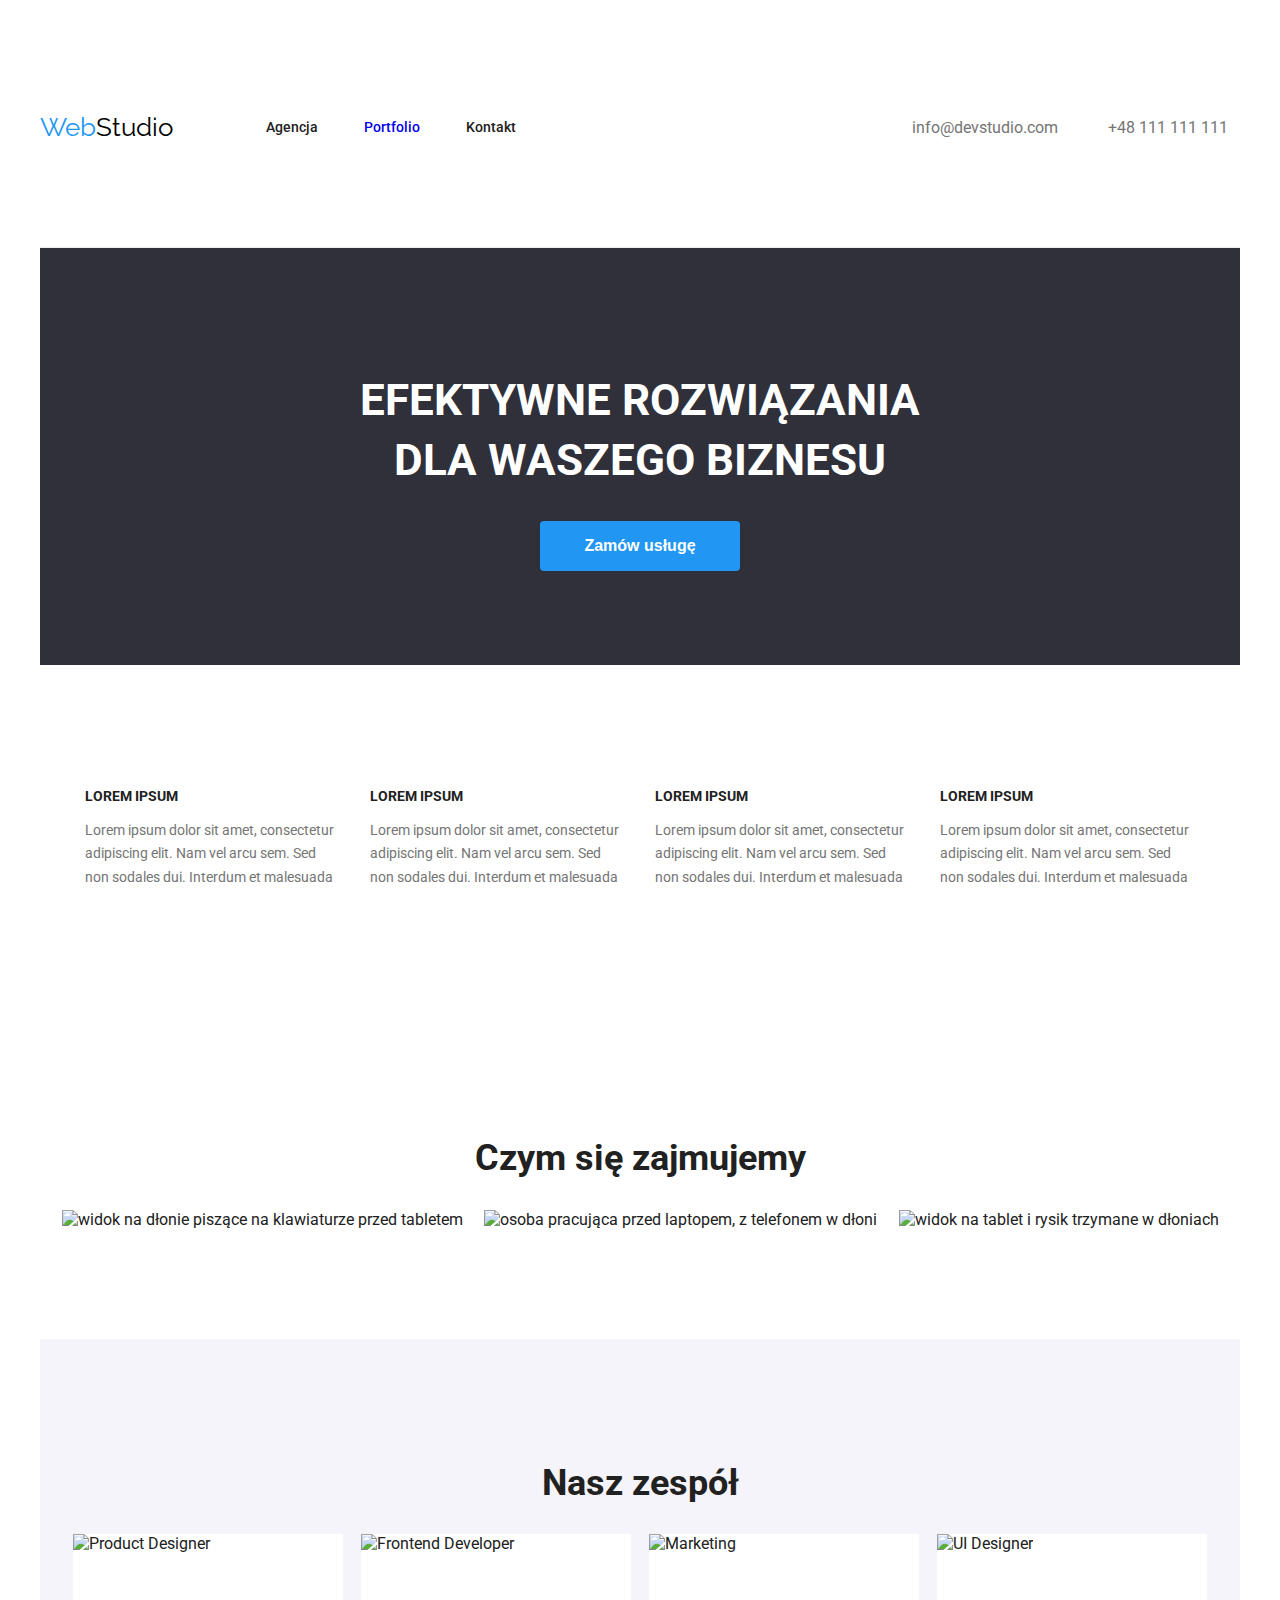
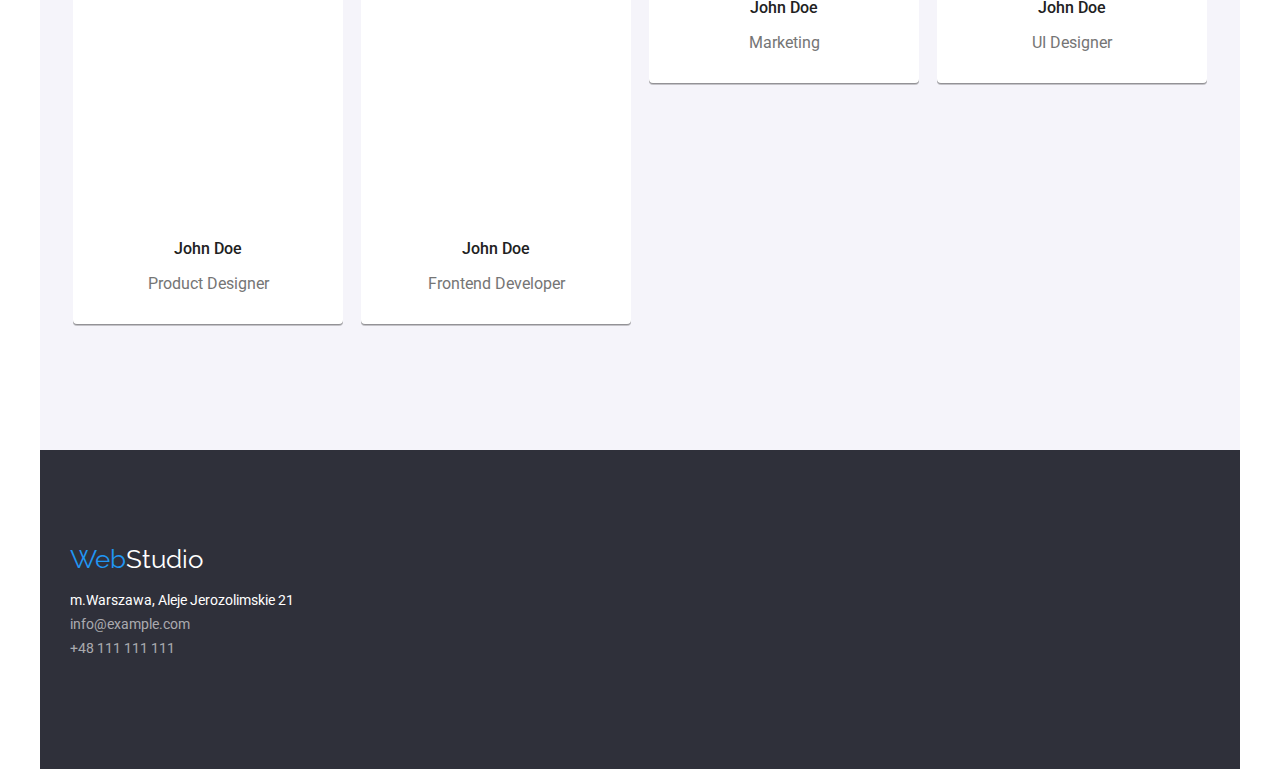
==== index.html @ fbffecd2 "29.05" ====
<!DOCTYPE html>
<html lang="en">
  <head>
    <meta charset="UTF-8" />
    <meta http-equiv="X-UA-Compatible" content="IE=edge" />
    <meta name="viewport" content="width=device-width, initial-scale=1.0" />
    <link rel="stylesheet" href="node_modules/modern-normalize/modern-normalize.css">
    <link rel="preconnect" href="https://fonts.googleapis.com" />
    <link rel="preconnect" href="https://fonts.gstatic.com" crossorigin />
    <link
      href="https://fonts.googleapis.com/css2?family=Raleway:wght@700&family=Roboto:wght@400;500;700;900&display=swap"
      rel="stylesheet"
    />
    <link rel="stylesheet" href="./css/styles.css" />
    <title>Studio</title>
  </head>
  <body>
    <header class="header container section">
      <nav class="navigation">
        <a href="index.html" class="logotype link"><span class="highlight">Web</span>Studio</a>
        <ul class="navigation-items">
          <li class="navigation-item"><a href="" class="link">Agencja</a></li>
          <li class="navigation-item"><a href="portfolio.html" class="link">Portfolio</a></li>
          <li class="navigation-item"><a href="" class="link">Kontakt</a></li>
        </ul>
      </nav>
      <ul class="header-contact">
        <li class="contact-item1"><a href="mailto:info@devstudio.com" class="link contact">info@devstudio.com</a></li>
        <li class="contact-item2"><a href="tel:+48111111111" class="link contact">+48 111 111 111</a></li>
      </ul>
    </header>
    <main>
      <section class="head container section">
        <h1 class="head-title">EFEKTYWNE ROZWIĄZANIA DLA WASZEGO BIZNESU</h1>
        <button class="head-button" type="button">Zamów usługę</button>
      </section>
      <section class="contents container section">
        <ul class="contents-items">
          <li>
            <h3 class="contents-title">LOREM IPSUM</h3>
            <p class="contents-text">
              Lorem ipsum dolor sit amet, consectetur adipiscing elit. Nam vel arcu sem. Sed non
              sodales dui. Interdum et malesuada
            </p>
          </li>
          <li>
            <h3 class="contents-title">LOREM IPSUM</h3>
            <p class="contents-text">
              Lorem ipsum dolor sit amet, consectetur adipiscing elit. Nam vel arcu sem. Sed non
              sodales dui. Interdum et malesuada
            </p>
          </li>
          <li>
            <h3 class="contents-title">LOREM IPSUM</h3>
            <p class="contents-text">
              Lorem ipsum dolor sit amet, consectetur adipiscing elit. Nam vel arcu sem. Sed non
              sodales dui. Interdum et malesuada
            </p>
          </li>
          <li>
            <h3 class="contents-title">LOREM IPSUM</h3>
            <p class="contents-text">
              Lorem ipsum dolor sit amet, consectetur adipiscing elit. Nam vel arcu sem. Sed non
              sodales dui. Interdum et malesuada
            </p>
          </li>
        </ul>
      </section>
      <section class="expansion container section">
        <h2 class="expansion-title">Czym się zajmujemy</h2>
        <ul class="expansion-img">
          <li>
            <img
              src="https://raw.githubusercontent.com/LuizaRaczylo/goit-markup-hw-01/main/images/box%201.jpg"
              alt="widok na dłonie piszące na klawiaturze przed tabletem"
              width="370"
              height="294"
            />
          </li>
          <li>
            <img
              src="https://raw.githubusercontent.com/LuizaRaczylo/goit-markup-hw-01/main/images/box%202.jpg"
              alt="osoba pracująca przed laptopem, z telefonem w dłoni"
              width="370"
              height="294"
            />
          </li>
          <li>
            <img
              src="https://raw.githubusercontent.com/LuizaRaczylo/goit-markup-hw-01/main/images/box%203.jpg"
              alt="widok na tablet i rysik trzymane w dłoniach"
              width="370"
              height="294"
            />
          </li>
        </ul>
      </section>
      <section class="team container section">
        <h2 class="team-title">Nasz zespół</h2>
        <ul class="team-items">
          <li>
            <figure class="team-item">
              <img class="team-image"
                src="https://raw.githubusercontent.com/LuizaRaczylo/goit-markup-hw-02/main/images/jd1.jpg"
                alt="Product Designer"
                width="270"
                height="260"
              />
              <figcaption class="team-name">
                <p class="team-name-line1">John Doe</p>
                <p class="team-name-line2">Product Designer</p>
              </figcaption>
            </figure>
          </li>
          <li>
            <figure class="team-item">
              <img class="team-image"
                src="https://raw.githubusercontent.com/LuizaRaczylo/goit-markup-hw-02/main/images/jd2.jpg"
                alt="Frontend Developer"
                width="270"
                height="260"
              />
              <figcaption class="team-name">
                <p class="team-name-line1">John Doe</p>
                <p class="team-name-line2">Frontend Developer</p>
              </figcaption>
            </figure>
          </li>
          <li>
            <figure class="team-item">
              <img
                src="https://raw.githubusercontent.com/LuizaRaczylo/goit-markup-hw-02/main/images/jd3.jpg"
                alt="Marketing"
                width="270"
                height="260"
              />
              <figcaption class="team-name">
                <p class="team-name-line1">John Doe</p>
                <p class="team-name-line2">Marketing</p>
              </figcaption>
            </figure>
          </li>
          <li>
            <figure class="team-item">
              <img
                src="https://raw.githubusercontent.com/LuizaRaczylo/goit-markup-hw-02/main/images/jd4.jpg"
                alt="UI Designer"
                width="270"
                height="260"
              />
              <figcaption class="team-name">
                <p class="team-name-line1">John Doe</p>
                <p class="team-name-line2">UI Designer</p>
              </figcaption>
            </figure>
          </li>
        </ul>
      </section>
    </main>
    <footer class="footer container section">
      <a href="index.html" class="footer-link"><span class="highlight">Web</span>Studio</a>
      <address class="footer-address">
        <ul>
          <li>m.Warszawa, Aleje Jerozolimskie 21</li>
          <li><a href="mailto:info@example.com" class="link">info@example.com</a></li>
          <li><a href="tel:+48111111111" class="link">+48 111 111 111</a></li>
        </ul>
      </address>
    </footer>
  </body>
</html>
---- css/styles.css ----
*,
*::before,
*::after {
    box-sizing: border-box;
}
body {
    font-family: 'Roboto', sans-serif;
    font-weight: 400, 500, 700, 900;
    color:#212121;
}
:root {
    --brand-color: #2196F3;
    --detail-color: #757575;
    --bright-color: #FFFFFF;
    --body-color: #2F303A;
    --detail-font: 14px;
    --subject-font: 16px;
}
h1, h2, h3, {
    margin: 0;
    padding: 0;
}
ul {
    padding: 0;
}
.container {
    width: 1200px;
    margin: 0 auto;
}
.section {
    padding-top: 94px;
    padding-bottom: 94px;
}
.header {
    display: flex;
    background: var(--bright-color);
    border-bottom: 1px solid #ECECEC;
}
.header .navigation {
    display: flex;
    align-items: center;
    justify-content: space-between;
}
.header-contact {
    display: flex; 
    align-items: center;
    margin-left: auto;
    margin-right: 12px;
}
.contact-item1 {
    margin-right: 50px;
}
.logotype, .footer-link {
    font-family: 'Raleway', sans-serif;
    font-size: 26px;
    line-height: 1.19;
}
.logotype {
    color: #000000;
    margin-right: 93px;
}
.highlight {
    color: var(--brand-color);
}
.footer-link {
    color: var(--bright-color);
}
ul {
    list-style-type: none;
}
.link, .footer-link {
    text-decoration: none;
}
.navigation-items {
    font-weight: 500;
    font-size: var(--detail-font);
    line-height: 1.14;
    display: flex;
    justify-content: space-between;
}
.navigation-item {
    margin-right: 46px;
}
.navigation-items .link:visited {
    color:#212121;
}
.link:hover,
.link:focus,
.footer-link:hover,
.footer-link:focus,
.footer-address .link:hover,
.footer-address .link:focus,
.navigation-items .link:hover,
.navigation-items .link:focus {
    color: var(--brand-color);
}
.footer-address .link,
.footer-address .link:visited {
    color: #FFFFFF99;
}
.contact,
.contact .link:visited {
    color: var(--detail-color);
}
.head {
    background-color: var(--body-color);
    display: flex;
    flex-direction: column;
    justify-content: center;
    align-items: center;
}
.head-title {
    font-size: 44px;
    line-height: 1.36;
    text-shadow: 0px 4px 4px 0px #000000 25%;
    max-width: 600px;
    text-align: center;
}
.head> .head-button,
.head>.head-button:active {
    background-color: var(--brand-color);
    width: 200px;
    height: 50px;
    font-size: var(--subject-font);
    font-weight: 700;
    line-height: 1.875;
    border: none;
    border-radius: 4px;
}
.head-title, .head-button {
    color: var(--bright-color);
}
/* lorem ipsum */
.contents-title {
    font-size: var(--detail-font);
    line-height: 1.14;
}
.contents-text {
    color: var(--detail-color);
    font-size: var(--detail-font);
    line-height: 1.71;
}
.contents-items {
    display: flex;
    justify-content: center;
    align-items: center;
    padding-left: 30px;
    padding-right: 30px;
}
.contents-items li {
    width: 270px;
    margin-right: 15px;
    margin-left: 15px;
}
/* czym się zajmujemy */
.expansion-title, .team-title {
    font-size: 36px;
    line-height: 1.16;
    display: flex;
    justify-content: center;
}
.expansion-img {
    display: flex;
    justify-content: space-evenly;
}
/* nasz zespół */
.team {
    background-color: #F5F4FA;
}
.team-name {
    font-size: var(--subject-font);
    line-height: 1.17;
    text-align: center;
}
.team-name-line1 {
    color: #212121;
    font-weight: 500;
    padding-top: 30px;
}
.team-name-line2 {
    color: var(--detail-color);
    font-size: var(--subject-font);
    padding-bottom: 30px;
}
.team-item {
    margin: 0;
    width: 270px;
    background-color: #FFFFFF;
    border-bottom-right-radius: 4px;
    border-bottom-left-radius: 4px;
    box-shadow: 0px 2px rgba(0, 0, 0, 0.2), 0px 1px rgba(0, 0, 0, 0.14), 0px 1px rgba(0, 0, 0, 0.12)
}
.team-image {
    display: block;
}
.team-items {
    display: flex;
    justify-content: space-evenly;
    margin-left: 15px;
    margin-right: 15px;
}
.team-items li {
    width: 270px;
}
/* stopka*/
.footer {
    background-color: var(--body-color);
}
.footer-address {
    color: var(--bright-color);
    font-style: normal;
    font-size: var(--detail-font);
    line-height: 1.71;
    margin-left: 30px;
}
.footer-link {
    margin-left: 30px;
}
/* portfolio - przyciski z filtrami*/
.filter-button {
    background-color: #F5F4FA;
    font-family: Roboto;
    font-size: var(--subject-font);
    font-weight: 500;
    border: none;
    padding: 6px 22px;
    cursor: pointer;
    background: #F5F4FA;
    border-radius: 4px;
    line-height: 1.6;
}
.filter {
    display: flex;
    justify-content: center;
}
.filter1, .filter5 {
    width: 121px;
    margin-right: 8px;
}
.filter2 {
    width: 93px;
    margin-right: 8px;
}
.filter3 {
    width: 114px;
    margin-right: 8px;
}
.filter4 {
    width: 91px;
    margin-right: 8px;
}
[type=button]:hover,
[type=button]:active {
    background-color: var(--brand-color);
    color: var(--bright-color);
    background: var(--brand-color);
    box-shadow: 0px 3px 1px rgba(0, 0, 0, 0.1), 0px 1px 2px rgba(0, 0, 0, 0.08),
        0px 2px 2px rgba(0, 0, 0, 0.12);
    border-radius: 4px;
    cursor: pointer;
}
/*sitka z ofertą*/
.offer {
    padding-bottom: 94px;
}
.offer-item {
    color: #212121;
    font-weight: 700;
    font-size: 18px;
    line-height: 2;
}
.offer-class {
    display: flex;
    justify-content: center;
    align-content: center;
    flex-wrap: wrap;
    margin-left: -10px;
    margin-top: -10px;
}
.offer-class-item {
    width: 370px;    
    margin-left: 10px;
    margin-top: 10px;

}
.offer-class-img {
    margin: 0;
}
.offer-category {
    color: var(--detail-color);
    font-size: var(--subject-font);
    line-height: 1.875;
}
.offer-image{
    display: block;
}
.offer-class-img figcaption {
    padding: 20px 24px;
    border: 1px solid #EEEEEE;
}
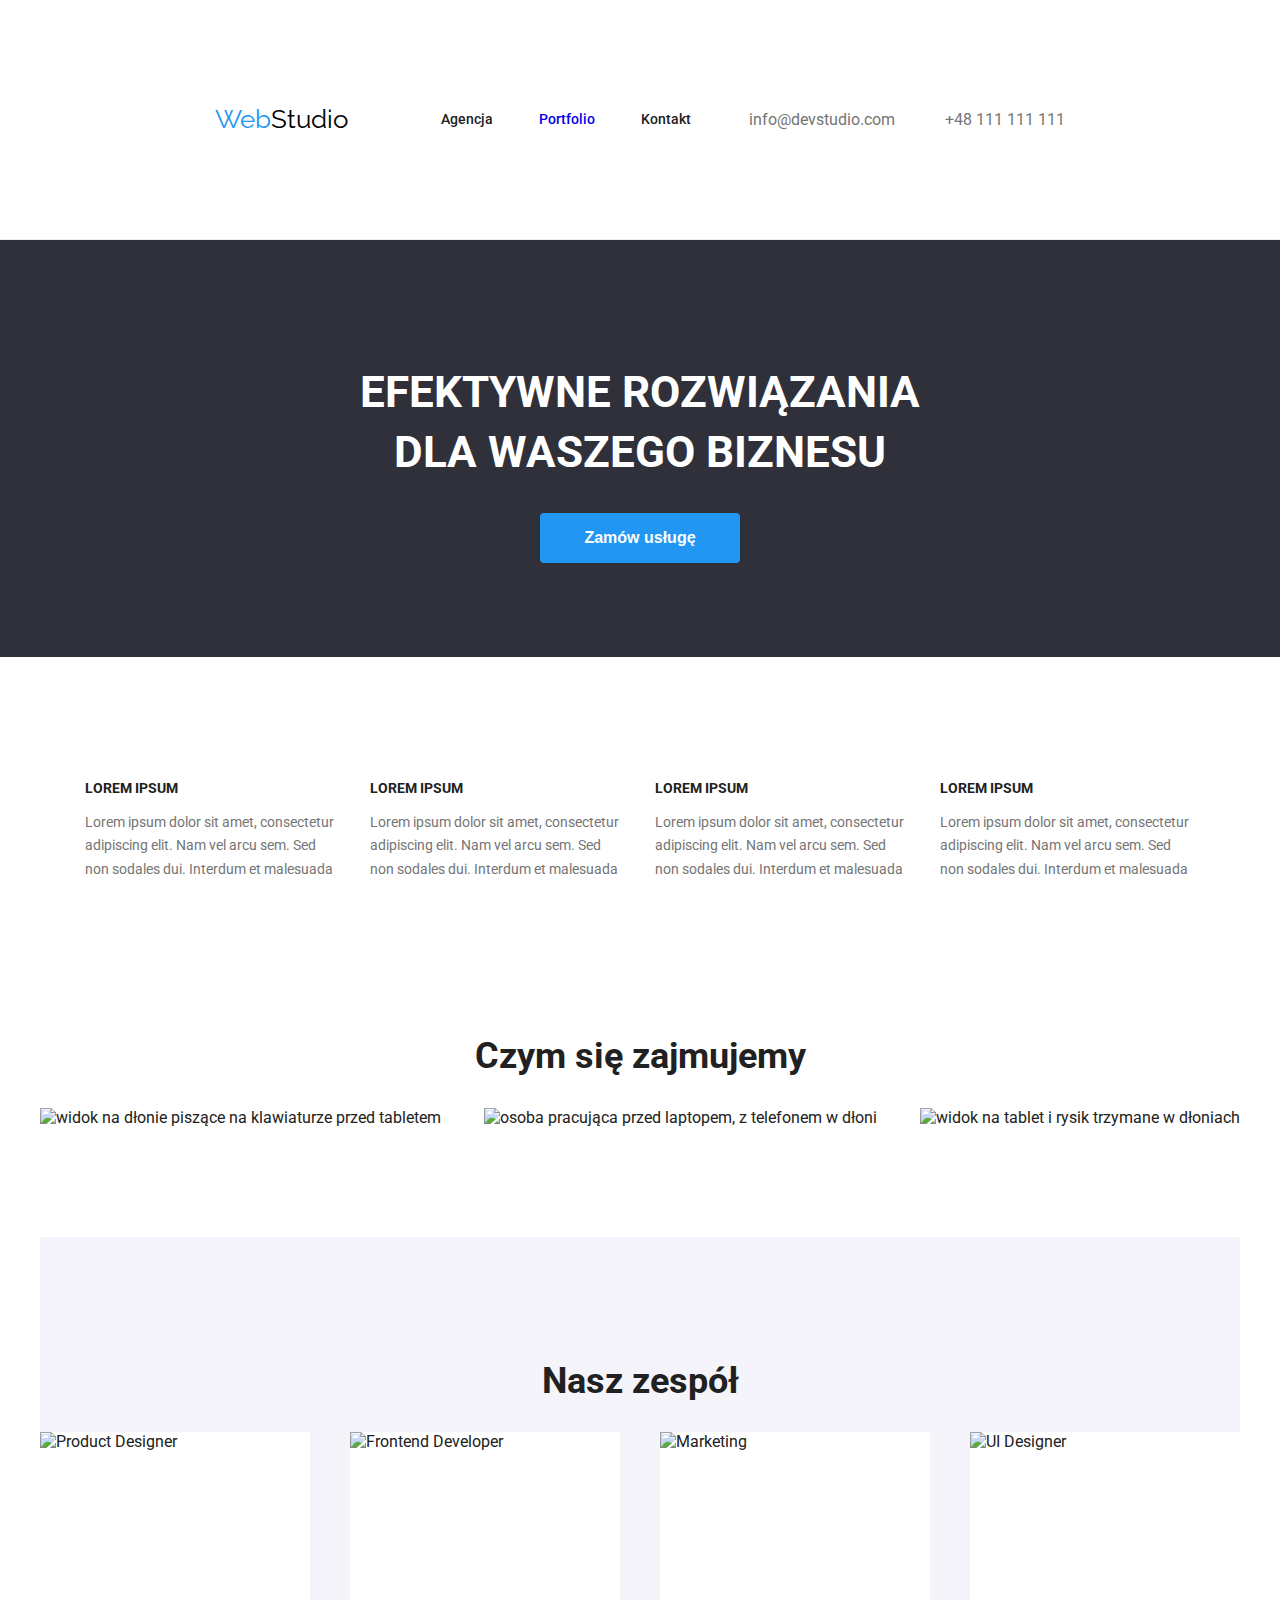
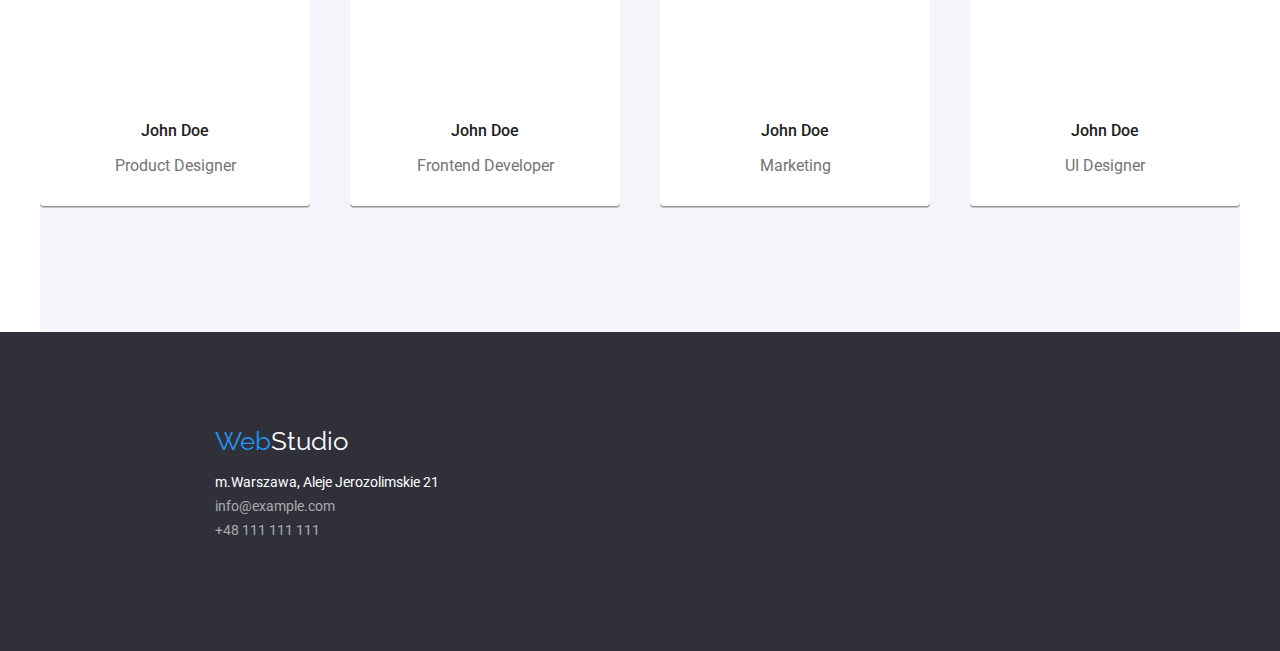
==== commit 7b037d5d: "poprawki 31.05" ====
--- a/index.html
+++ b/index.html
@@ -15,7 +15,7 @@
     <title>Studio</title>
   </head>
   <body>
-    <header class="header container section">
+    <header class="header section">
       <nav class="navigation">
         <a href="index.html" class="logotype link"><span class="highlight">Web</span>Studio</a>
         <ul class="navigation-items">
@@ -30,7 +30,7 @@
       </ul>
     </header>
     <main>
-      <section class="head container section">
+      <section class="head section">
         <h1 class="head-title">EFEKTYWNE ROZWIĄZANIA DLA WASZEGO BIZNESU</h1>
         <button class="head-button" type="button">Zamów usługę</button>
       </section>
@@ -128,7 +128,7 @@
           </li>
           <li>
             <figure class="team-item">
-              <img
+              <img class="team-image"
                 src="https://raw.githubusercontent.com/LuizaRaczylo/goit-markup-hw-02/main/images/jd3.jpg"
                 alt="Marketing"
                 width="270"
@@ -142,7 +142,7 @@
           </li>
           <li>
             <figure class="team-item">
-              <img
+              <img class="team-image"
                 src="https://raw.githubusercontent.com/LuizaRaczylo/goit-markup-hw-02/main/images/jd4.jpg"
                 alt="UI Designer"
                 width="270"
@@ -157,7 +157,7 @@
         </ul>
       </section>
     </main>
-    <footer class="footer container section">
+    <footer class="footer section">
       <a href="index.html" class="footer-link"><span class="highlight">Web</span>Studio</a>
       <address class="footer-address">
         <ul>
--- a/css/styles.css
+++ b/css/styles.css
@@ -5,8 +5,8 @@
 }
 body {
     font-family: 'Roboto', sans-serif;
-    font-weight: 400, 500, 700, 900;
     color:#212121;
+    margin: 0;
 }
 :root {
     --brand-color: #2196F3;
@@ -24,7 +24,7 @@
     padding: 0;
 }
 .container {
-    width: 1200px;
+    max-width: 1200px;
     margin: 0 auto;
 }
 .section {
@@ -39,13 +39,13 @@
 .header .navigation {
     display: flex;
     align-items: center;
-    justify-content: space-between;
+    margin-left: 215px;
 }
 .header-contact {
-    display: flex; 
+    display: flex;
     align-items: center;
     margin-left: auto;
-    margin-right: 12px;
+    margin-right: 215px;
 }
 .contact-item1 {
     margin-right: 50px;
@@ -102,6 +102,7 @@
 .contact .link:visited {
     color: var(--detail-color);
 }
+/* banner */
 .head {
     background-color: var(--body-color);
     display: flex;
@@ -131,6 +132,9 @@
     color: var(--bright-color);
 }
 /* lorem ipsum */
+.contents {
+    padding-bottom: 0;
+}
 .contents-title {
     font-size: var(--detail-font);
     line-height: 1.14;
@@ -161,7 +165,7 @@
 }
 .expansion-img {
     display: flex;
-    justify-content: space-evenly;
+    justify-content: space-between;
 }
 /* nasz zespół */
 .team {
@@ -176,6 +180,7 @@
     color: #212121;
     font-weight: 500;
     padding-top: 30px;
+    margin-top: 0;
 }
 .team-name-line2 {
     color: var(--detail-color);
@@ -195,9 +200,7 @@
 }
 .team-items {
     display: flex;
-    justify-content: space-evenly;
-    margin-left: 15px;
-    margin-right: 15px;
+    justify-content: space-between;
 }
 .team-items li {
     width: 270px;
@@ -211,10 +214,10 @@
     font-style: normal;
     font-size: var(--detail-font);
     line-height: 1.71;
-    margin-left: 30px;
+    margin-left: 215px;
 }
 .footer-link {
-    margin-left: 30px;
+    margin-left: 215px;
 }
 /* portfolio - przyciski z filtrami*/
 .filter-button {
@@ -271,15 +274,13 @@
 }
 .offer-class {
     display: flex;
-    justify-content: center;
+    justify-content: space-between;
     align-content: center;
     flex-wrap: wrap;
-    margin-left: -10px;
     margin-top: -10px;
 }
 .offer-class-item {
     width: 370px;    
-    margin-left: 10px;
     margin-top: 10px;
 
 }
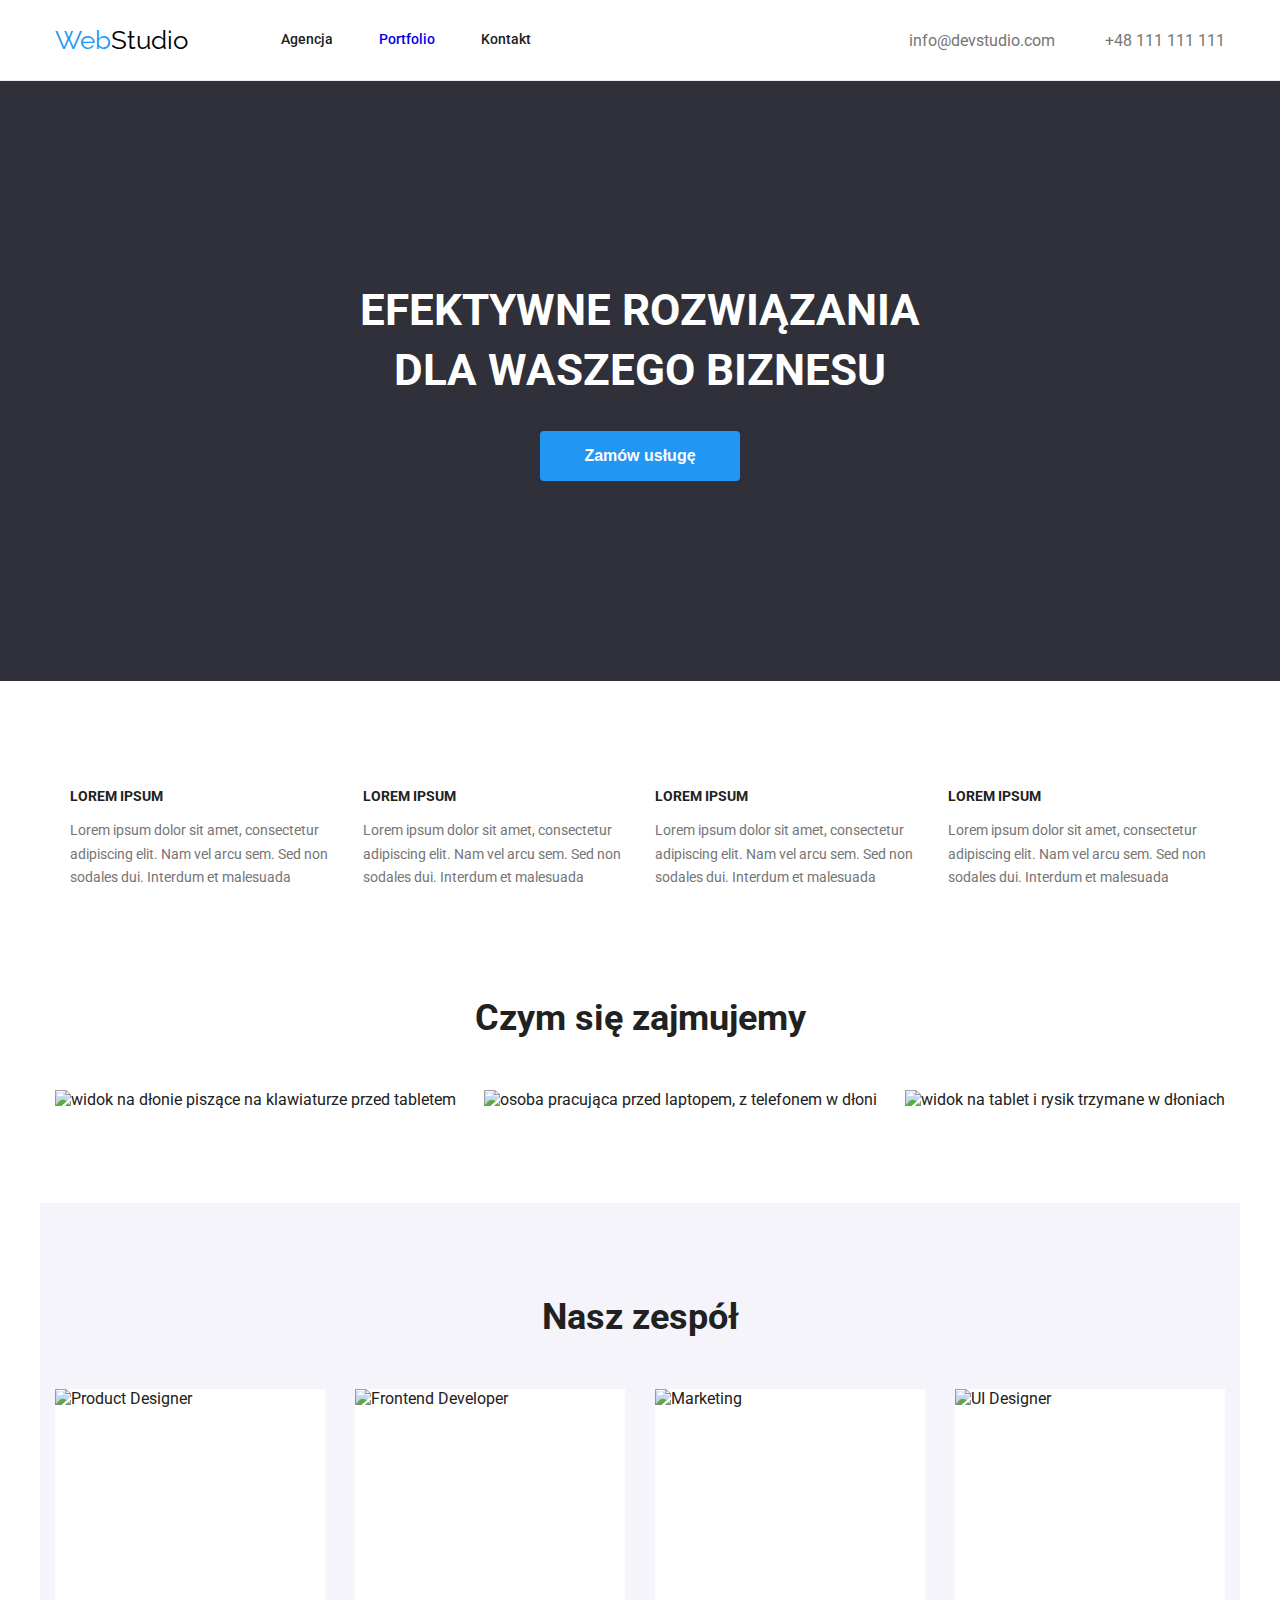
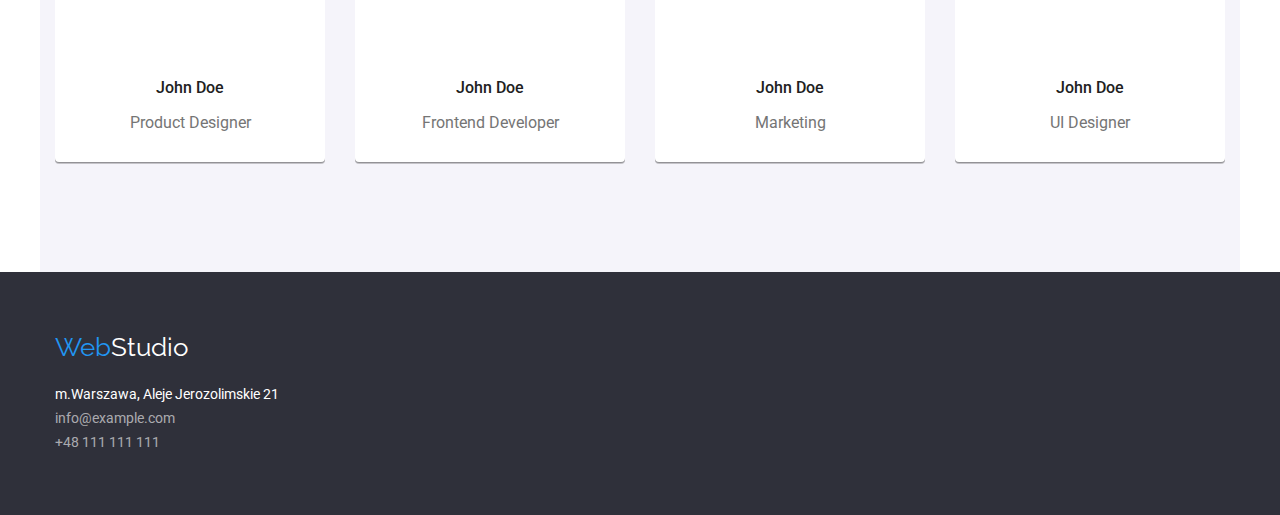
==== commit f996a1d9: "poprawki 02.06" ====
--- a/index.html
+++ b/index.html
@@ -15,7 +15,8 @@
     <title>Studio</title>
   </head>
   <body>
-    <header class="header section">
+    <header class="header">
+      <div class="container header-section">
       <nav class="navigation">
         <a href="index.html" class="logotype link"><span class="highlight">Web</span>Studio</a>
         <ul class="navigation-items">
@@ -28,9 +29,10 @@
         <li class="contact-item1"><a href="mailto:info@devstudio.com" class="link contact">info@devstudio.com</a></li>
         <li class="contact-item2"><a href="tel:+48111111111" class="link contact">+48 111 111 111</a></li>
       </ul>
+      </div>
     </header>
     <main>
-      <section class="head section">
+      <section class="head">
         <h1 class="head-title">EFEKTYWNE ROZWIĄZANIA DLA WASZEGO BIZNESU</h1>
         <button class="head-button" type="button">Zamów usługę</button>
       </section>
@@ -157,7 +159,8 @@
         </ul>
       </section>
     </main>
-    <footer class="footer section">
+    <footer class="footer">
+      <div class="container footer-section">
       <a href="index.html" class="footer-link"><span class="highlight">Web</span>Studio</a>
       <address class="footer-address">
         <ul>
@@ -166,6 +169,7 @@
           <li><a href="tel:+48111111111" class="link">+48 111 111 111</a></li>
         </ul>
       </address>
+      </div>
     </footer>
   </body>
 </html>
--- a/css/styles.css
+++ b/css/styles.css
@@ -16,36 +16,43 @@
     --detail-font: 14px;
     --subject-font: 16px;
 }
-h1, h2, h3, {
-    margin: 0;
-    padding: 0;
-}
 ul {
+    margin: 0;
     padding: 0;
 }
 .container {
     max-width: 1200px;
     margin: 0 auto;
+    padding-left: 15px;
+    padding-right: 15px;
 }
 .section {
     padding-top: 94px;
     padding-bottom: 94px;
 }
 .header {
-    display: flex;
+    margin-left: 0;
+}
+.header {
     background: var(--bright-color);
     border-bottom: 1px solid #ECECEC;
 }
-.header .navigation {
-    display: flex;
-    align-items: center;
-    margin-left: 215px;
+.header-section {
+    display: flex;
+    align-items: center;
+    justify-content: center;
+    height: 80px;
+}
+.navigation {
+    display: flex;
+    align-items: center;
 }
 .header-contact {
     display: flex;
     align-items: center;
+    justify-content: flex-end;
     margin-left: auto;
-    margin-right: 215px;
+
 }
 .contact-item1 {
     margin-right: 50px;
@@ -116,6 +123,8 @@
     text-shadow: 0px 4px 4px 0px #000000 25%;
     max-width: 600px;
     text-align: center;
+    margin: 0;
+    padding-top: 200px;
 }
 .head> .head-button,
 .head>.head-button:active {
@@ -127,6 +136,8 @@
     line-height: 1.875;
     border: none;
     border-radius: 4px;
+    margin-top: 30px;
+    margin-bottom: 200px;
 }
 .head-title, .head-button {
     color: var(--bright-color);
@@ -148,8 +159,6 @@
     display: flex;
     justify-content: center;
     align-items: center;
-    padding-left: 30px;
-    padding-right: 30px;
 }
 .contents-items li {
     width: 270px;
@@ -162,6 +171,8 @@
     line-height: 1.16;
     display: flex;
     justify-content: center;
+    margin: 0;
+    padding-bottom: 50px;
 }
 .expansion-img {
     display: flex;
@@ -214,10 +225,14 @@
     font-style: normal;
     font-size: var(--detail-font);
     line-height: 1.71;
-    margin-left: 215px;
-}
-.footer-link {
-    margin-left: 215px;
+    padding-top: 20px;
+
+}
+.footer-section {
+    padding-top: 60px;
+    padding-bottom: 60px;
+    margin-left: auto;
+
 }
 /* portfolio - przyciski z filtrami*/
 .filter-button {
@@ -235,6 +250,8 @@
 .filter {
     display: flex;
     justify-content: center;
+    padding-top: 94px;
+    padding-bottom: 34px;
 }
 .filter1, .filter5 {
     width: 121px;
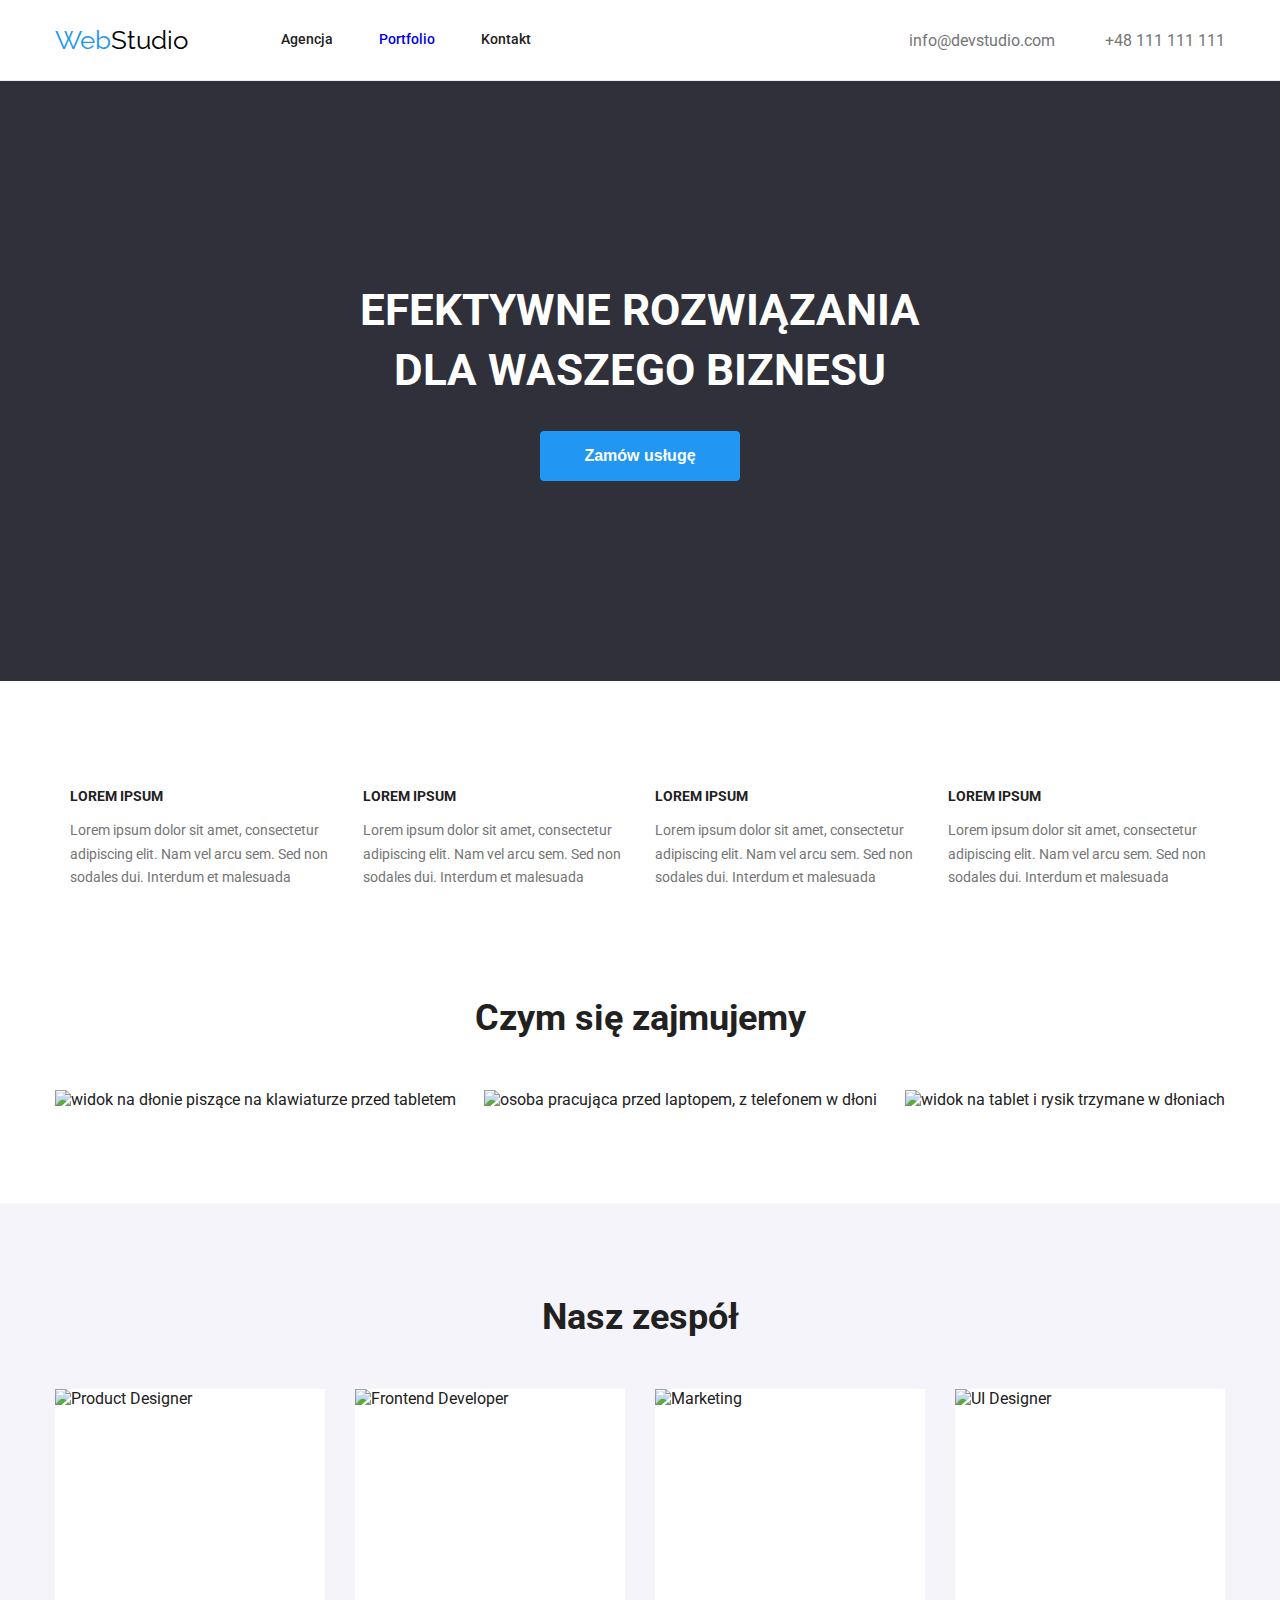
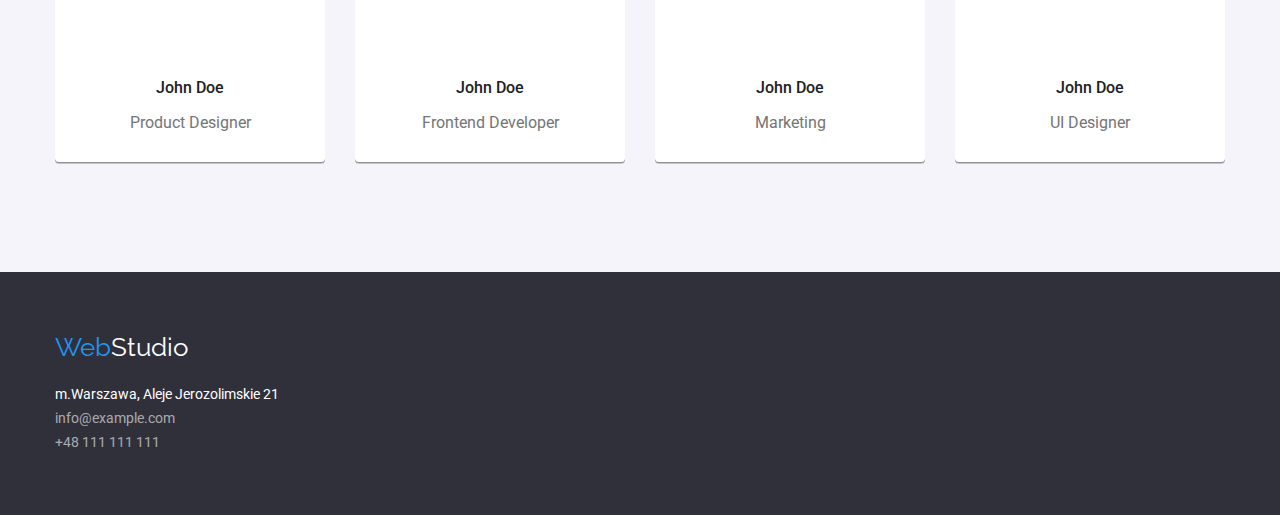
==== commit 7d1e212a: "poprawki 03.06" ====
--- a/index.html
+++ b/index.html
@@ -97,7 +97,8 @@
           </li>
         </ul>
       </section>
-      <section class="team container section">
+      <section class="team">
+        <div class="container section">
         <h2 class="team-title">Nasz zespół</h2>
         <ul class="team-items">
           <li>
@@ -157,6 +158,7 @@
             </figure>
           </li>
         </ul>
+        </div>
       </section>
     </main>
     <footer class="footer">
--- a/css/styles.css
+++ b/css/styles.css
@@ -294,12 +294,12 @@
     justify-content: space-between;
     align-content: center;
     flex-wrap: wrap;
-    margin-top: -10px;
 }
 .offer-class-item {
     width: 370px;    
-    margin-top: 10px;
-
+}
+.offer-class-item:nth-child(n+4) {
+    margin-top: 30px;
 }
 .offer-class-img {
     margin: 0;
